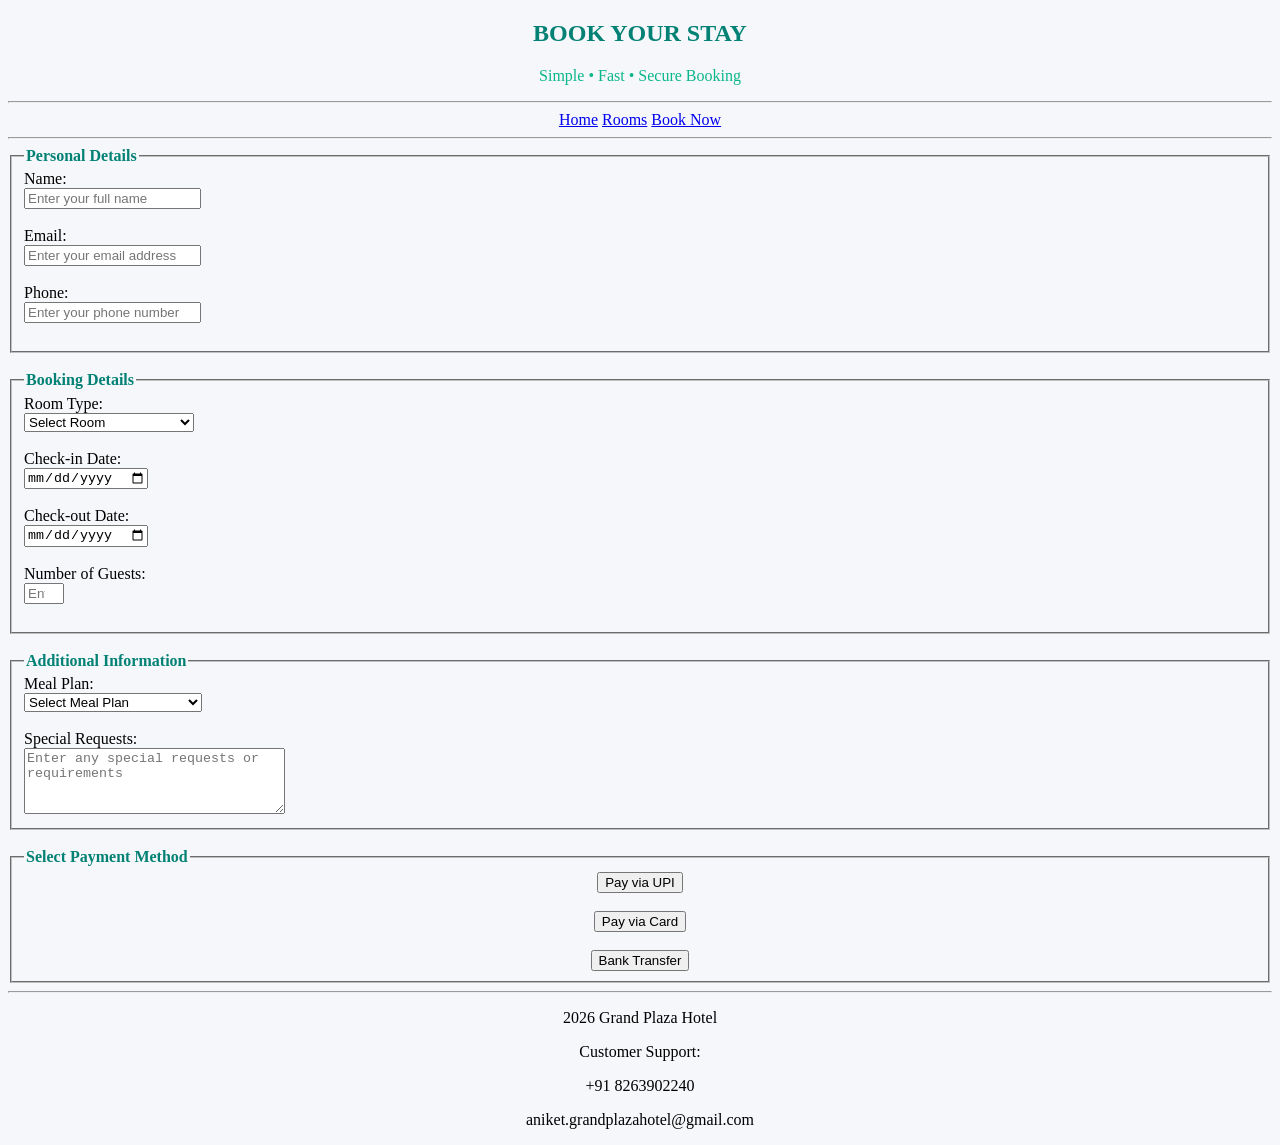
==== BookNow.html @ 25c10018 "Added Files for Mode-1" ====
<!DOCTYPE html>
<html>
<head>
    <title>Book Now - Grand Plaza Hotel</title>
</head>
<body bgcolor="#F5F7FA">
    <div align="center">
        <h2><font color="#028174">BOOK YOUR STAY</font></h2>
        <p><font color="#0AB68B">Simple • Fast • Secure Booking</font></p>
    </div>
    <hr>
    <nav align="center">
        <a href="index.html">Home</a>
        <a href="rooms.html">Rooms</a>
        <a href="BookNow.html">Book Now</a>
    </nav>
    <hr>
    <form> 
        
        <fieldset>
            <legend><b><font color="#028174">Personal Details</font></b></legend>
            <label>Name: </label><br>
            <input type="text" placeholder="Enter your full name" required><br><br>
            <label>Email: </label><br>
            <input type="email" placeholder="Enter your email address" required><br><br>
            <label>Phone: </label><br>
            <input type="tel" placeholder="Enter your phone number" required><br><br>
        </fieldset>
        <br>
        <fieldset>
            <legend><b><font color="#028174">Booking Details</font></b></legend>
            <label>Room Type: </label><br>
            <select required>
                <option value="">Select Room</option>
                <option>Deluxe - ₹3000 / night</option>
                <option>Executive - ₹5000 / night</option>
                <option>Suite - ₹8000 / night</option>
            </select><br><br>
            <label>Check-in Date: </label><br>
            <input type="date" required><br><br>
            <label>Check-out Date: </label><br>
            <input type="date" required><br><br>
            <label>Number of Guests: </label><br>
            <input type="number" min="1" max="5" placeholder="Enter number of guests" required><br><br>
        </fieldset>
        <br>
        <fieldset>
            <legend><b><font color="#028174">Additional Information</font></b></legend>
            <label>Meal Plan: </label><br>
            <select required>
                <option value="">Select Meal Plan</option>
                <option>Breakfast Only</option>
                <option>Breakfast & Dinner</option>
                <option>Breakfast, Lunch & Dinner</option>
            </select><br><br>
            <label>Special Requests: </label><br>
            <textarea rows="4" cols="30" placeholder="Enter any special requests or requirements" required ></textarea><br>
        </fieldset>
        <br>
        <fieldset>
            <legend><b><font color="#028174">Select Payment Method</font></b></legend>
            <div align="center">
                <button type="submit" formaction="upi.html">Pay via UPI</button><br><br>
                <button type="submit" formaction="card.html">Pay via Card</button><br><br>
                <button type="submit" formaction="netbanking.html">Bank Transfer</button>
            </div>
        </fieldset>
    </form>
    <hr>
    <footer align="center">
        <p>2026 Grand Plaza Hotel</p>
        <p>Customer Support:</p>
        <p>+91 8263902240</p>
        <p>aniket.grandplazahotel@gmail.com</p>
    </footer>

</body>
</html>
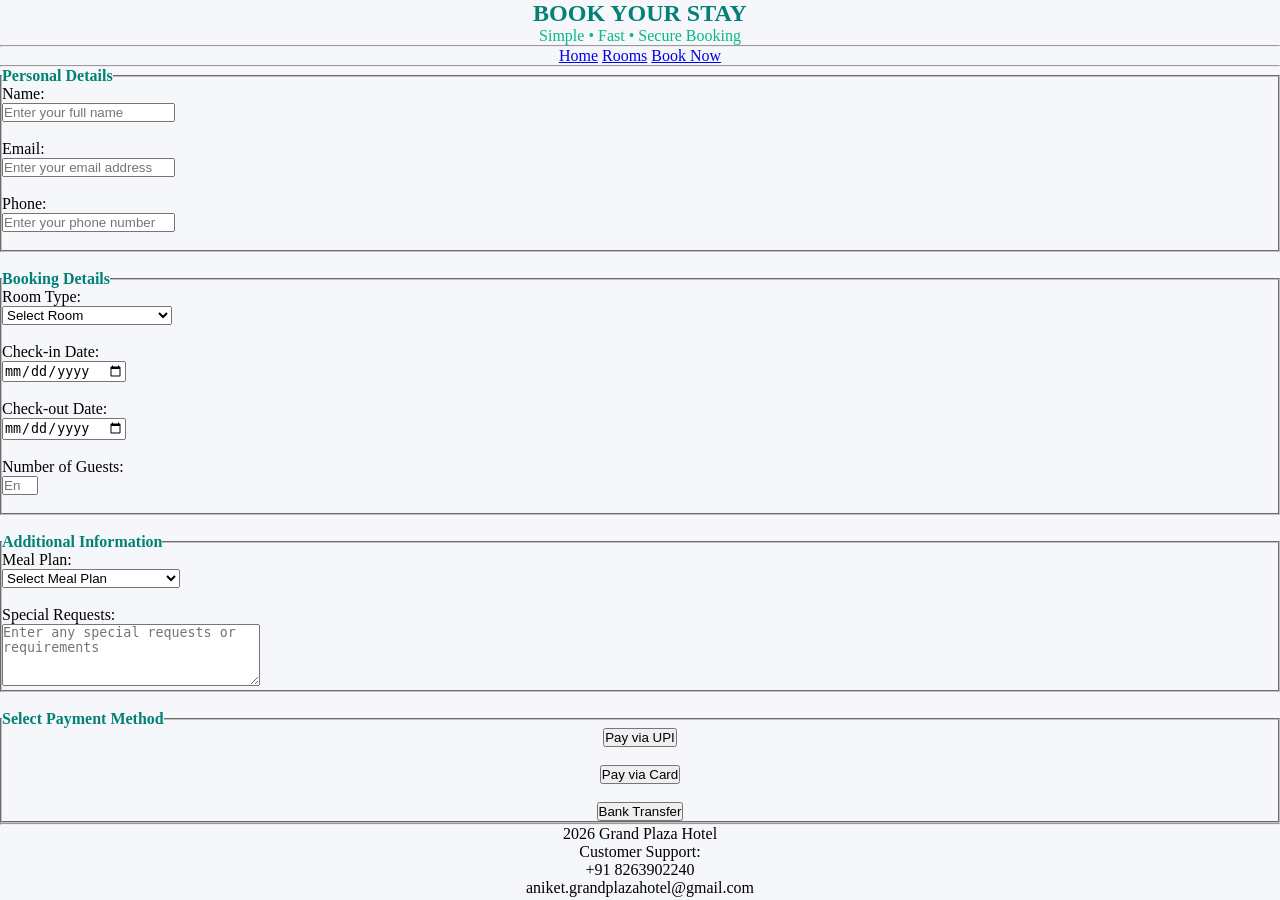
==== commit 02db0329: "Add Mainstyle.css link to multiple HTML files for consistent styling" ====
--- a/BookNow.html
+++ b/BookNow.html
@@ -1,7 +1,10 @@
 <!DOCTYPE html>
 <html>
 <head>
+    <meta charset="UTF-8">
+    <meta name="viewport" content="width=device-width, initial-scale=1.0">
     <title>Book Now - Grand Plaza Hotel</title>
+    <link rel="stylesheet" href="Mainstyle.css">
 </head>
 <body bgcolor="#F5F7FA">
     <div align="center">
--- a/Mainstyle.css
+++ b/Mainstyle.css
@@ -0,0 +1,5 @@
+*{
+    margin:0;
+    padding:0;
+    box-sizing: border-box;
+}
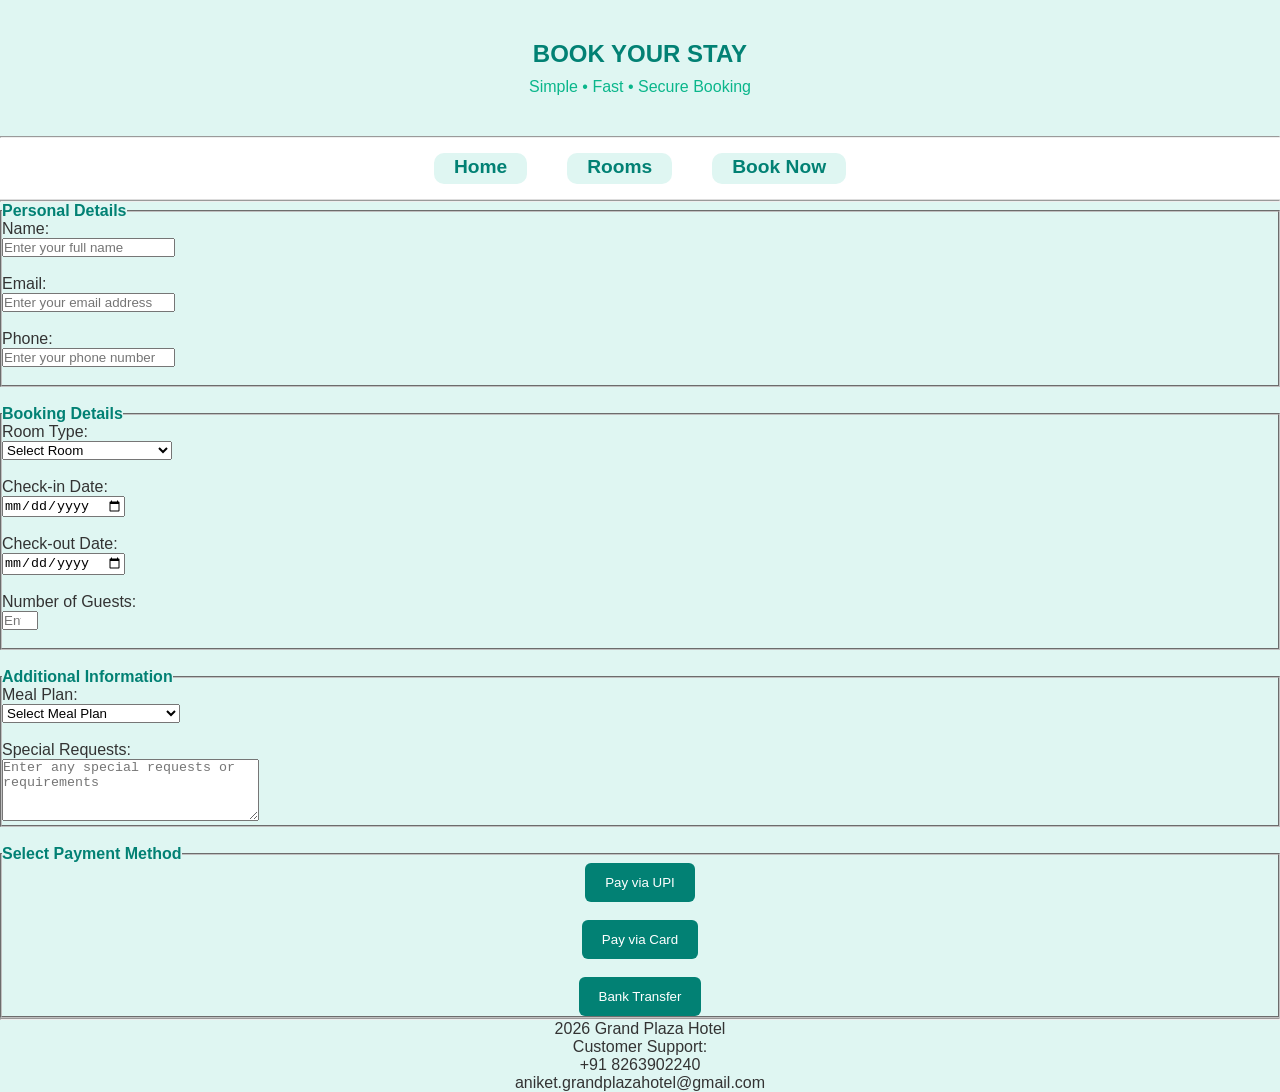
==== commit bc1aa99b: "Refactor navigation elements to use 'navbar' class for consistent styling across multiple pages" ====
--- a/BookNow.html
+++ b/BookNow.html
@@ -12,7 +12,7 @@
         <p><font color="#0AB68B">Simple • Fast • Secure Booking</font></p>
     </div>
     <hr>
-    <nav align="center">
+    <nav class="navbar">
         <a href="index.html">Home</a>
         <a href="rooms.html">Rooms</a>
         <a href="BookNow.html">Book Now</a>
--- a/Mainstyle.css
+++ b/Mainstyle.css
@@ -2,4 +2,66 @@
     margin:0;
     padding:0;
     box-sizing: border-box;
-}+}
+body{
+    font-family:"Segoe UI",sans-serif;
+    background:#dff6f2;
+    color:#333;
+}
+body>div{
+    padding:40px 60px;
+}
+.navbar{
+    display:flex;
+    justify-content:center;
+    gap:40px;
+    background:#fff;
+    padding:15px;
+    border-bottom:1px solid #ddd;
+}
+.navbar a{
+    text-decoration:none;
+    color:#028174;
+    font-weight:bold;
+    font-size: 120%;
+    background-color: #dff6f2;
+    padding-left: 20px;
+    padding-right: 20px;
+    padding-top: 3px;
+    padding-bottom: 6px;
+    border-radius: 10px;
+}
+h1{
+    font-size:36px;
+}
+h2{
+    color:#028174;
+    margin-bottom:10px;
+}
+button,input[type="submit"]{
+    background:#028174;
+    color:#fff;
+    padding:12px 20px;
+    border-radius:6px;
+    border:none;
+    cursor:pointer;
+}
+.facilities{
+    display:grid;
+    grid-template-columns:repeat(3,1fr);
+    gap:25px;
+}
+.card{
+    background:#fff;
+    padding:20px;
+    border-radius:10px;
+    box-shadow:0 4px 10px rgba(0,0,0,0.08);
+}
+.room-card{
+    background:#fff;
+    border-radius:12px;
+    margin:20px auto;
+    padding:20px;
+    max-width:900px;
+    box-shadow:0 5px 12px rgba(0,0,0,0.1);
+}
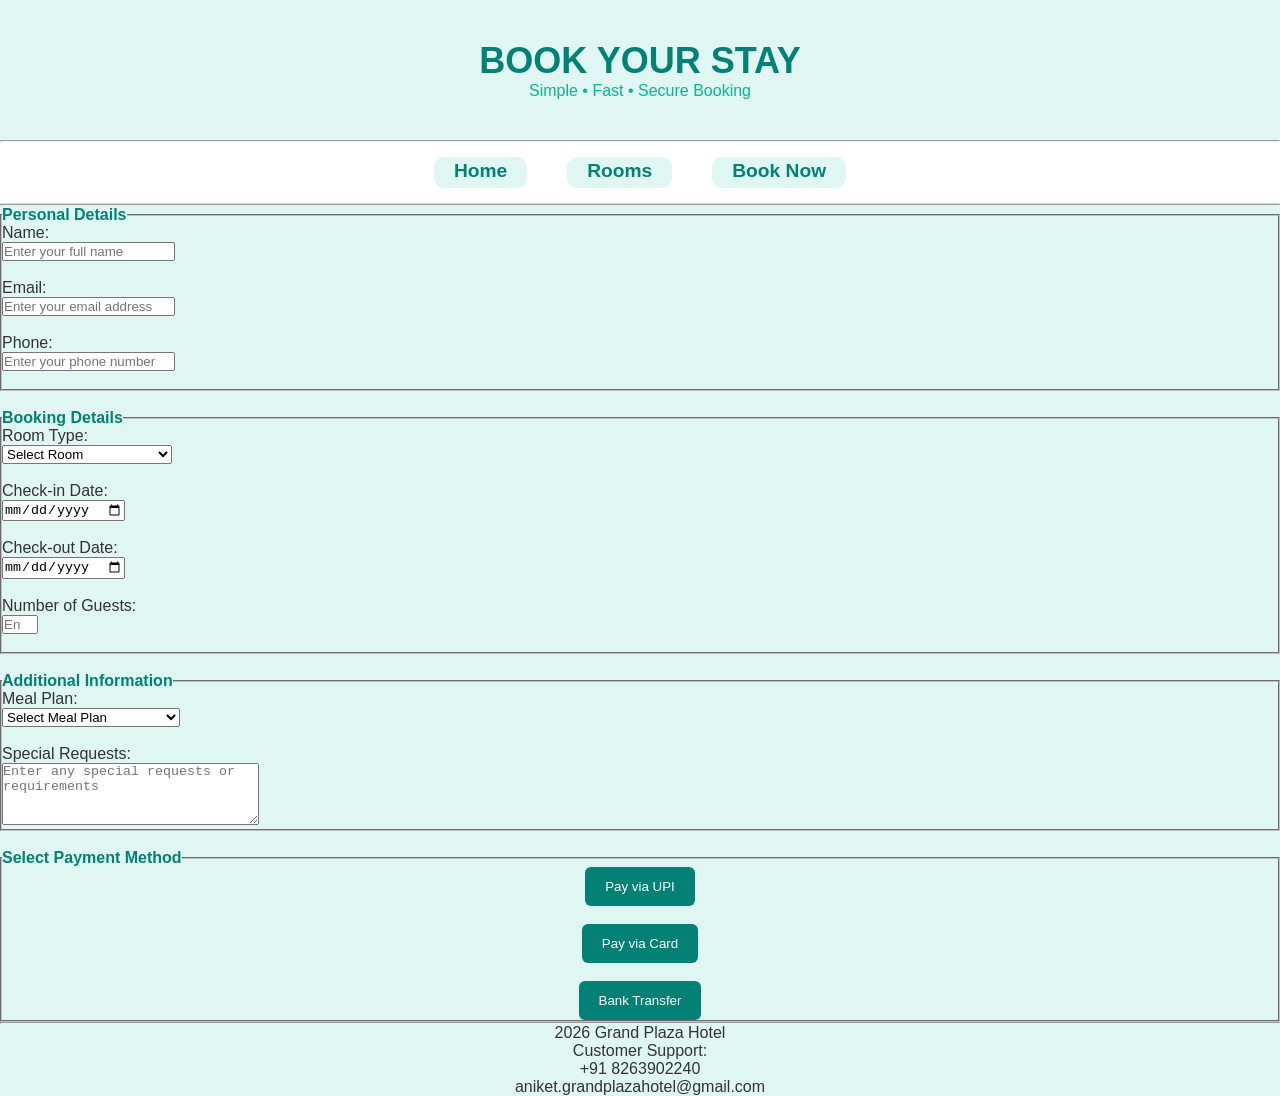
==== commit a0bccf06: "Change heading from h2 to h1 for improved semantic structure on Book Now page" ====
--- a/BookNow.html
+++ b/BookNow.html
@@ -8,7 +8,7 @@
 </head>
 <body bgcolor="#F5F7FA">
     <div align="center">
-        <h2><font color="#028174">BOOK YOUR STAY</font></h2>
+        <h1><font color="#028174">BOOK YOUR STAY</font></h1>
         <p><font color="#0AB68B">Simple • Fast • Secure Booking</font></p>
     </div>
     <hr>
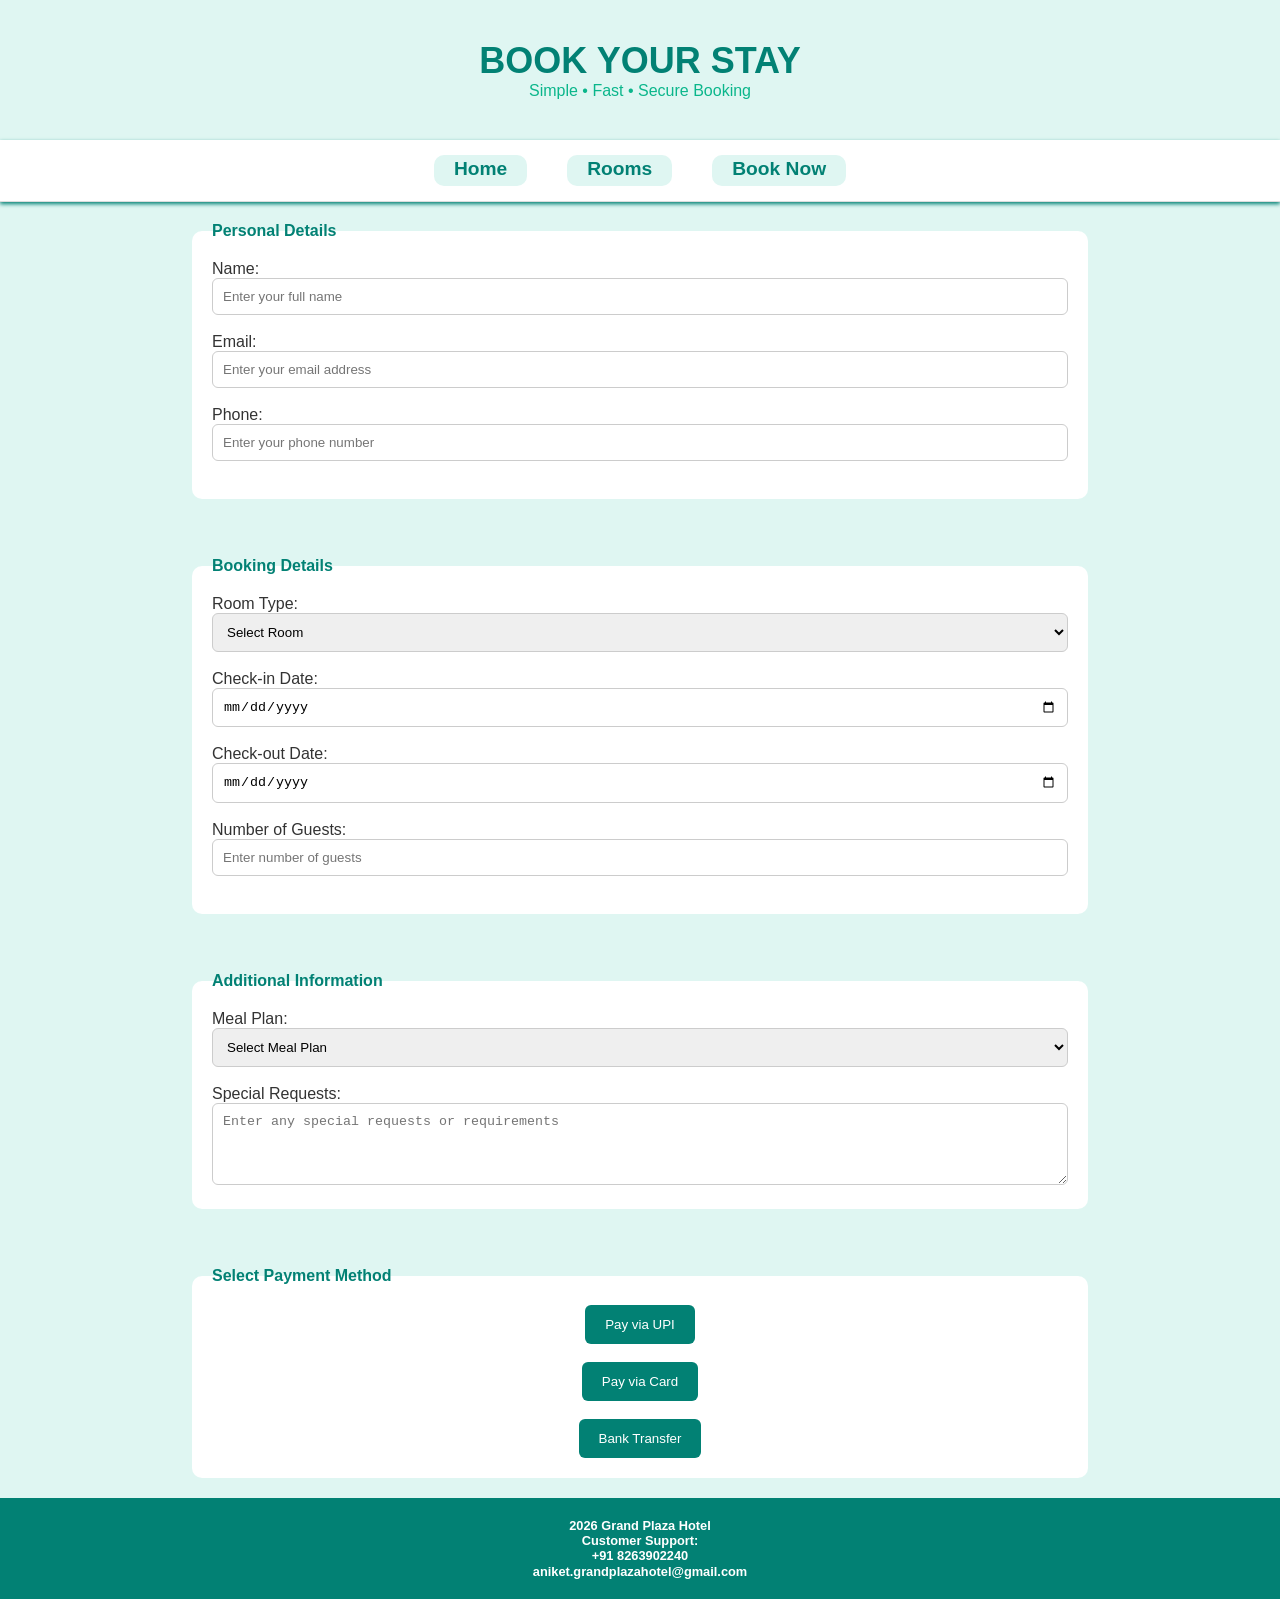
==== commit 62ccdff0: "Remove unnecessary horizontal rules for cleaner layout across multiple pages" ====
--- a/BookNow.html
+++ b/BookNow.html
@@ -11,13 +11,13 @@
         <h1><font color="#028174">BOOK YOUR STAY</font></h1>
         <p><font color="#0AB68B">Simple • Fast • Secure Booking</font></p>
     </div>
-    <hr>
+
     <nav class="navbar">
         <a href="index.html">Home</a>
         <a href="rooms.html">Rooms</a>
         <a href="BookNow.html">Book Now</a>
     </nav>
-    <hr>
+
     <form> 
         
         <fieldset>
@@ -69,7 +69,6 @@
             </div>
         </fieldset>
     </form>
-    <hr>
     <footer align="center">
         <p>2026 Grand Plaza Hotel</p>
         <p>Customer Support:</p>
--- a/Mainstyle.css
+++ b/Mainstyle.css
@@ -18,6 +18,7 @@
     background:#fff;
     padding:15px;
     border-bottom:1px solid #ddd;
+    box-shadow: #028174 0px 2px 4px;
 }
 .navbar a{
     text-decoration:none;
@@ -31,12 +32,59 @@
     padding-bottom: 6px;
     border-radius: 10px;
 }
+hr{
+    height: 3px;
+    background-color: #028174;
+    margin-left: 30px;
+    margin-right: 30px;
+}
 h1{
     font-size:36px;
 }
 h2{
     color:#028174;
     margin-bottom:10px;
+}
+img{
+    width:100%;
+    height:220px;
+    object-fit:cover;
+    border-radius:8px;
+}
+.gallery{
+    display:grid;
+    grid-template-columns:repeat(2,1fr);
+    gap:15px;
+    max-width:800px;
+    margin:auto;
+}
+.gallery img{
+    width:100%;
+    aspect-ratio:1/1;
+    object-fit:cover;
+    border-radius:10px;
+}
+.room-highlight{
+    display:grid;
+    grid-template-columns:repeat(3,1fr);
+    gap:15px;
+    max-width:900px;
+    margin-bottom: 20px;
+}
+.room-highlight img{
+    width:100%;
+    height:200px;
+    object-fit:cover;
+    border-radius:10px;
+}
+footer{
+    background:#028174;
+    color: #fff;
+    padding:20px;
+    text-align:center;
+    font-size: 80%;
+    line-height: 1.2;
+    font-weight: 600;
 }
 button,input[type="submit"]{
     background:#028174;
@@ -65,3 +113,82 @@
     max-width:900px;
     box-shadow:0 5px 12px rgba(0,0,0,0.1);
 }
+.room-info{
+    margin-top:12px;
+    line-height:1.5;
+}
+.room-info h2{
+    margin-bottom:6px;
+    font-size: 150%; 
+}
+.room-info p{
+    font-size: 120%; 
+    margin:6px 0;
+}
+.room-info p b{
+    font-size: 120%; 
+    color:#028174;
+}
+.room-info ul{
+    margin:8px 0;
+    padding-left:18px;
+    font-size: 120%; 
+}
+.room-info button{
+    font-size: 120%; 
+    margin-top:20px;
+}
+fieldset{
+    background:#fff;
+    border:none;
+    padding:20px;
+    border-radius:10px;
+    margin-bottom:20px;
+    margin:20px auto;
+    width: 70%;
+}
+input,select,textarea{
+    width:100%;
+    padding:10px;
+    border-radius:6px;
+    border:1px solid #ccc;
+}
+.qr-box{
+    display:flex;
+    justify-content:center;
+    margin:20px 0;
+}
+.qr-box img{
+    width:220px;
+    height:220px;
+    object-fit:contain;
+    background:#fff;
+    padding:10px;
+    border-radius:12px;
+    box-shadow:0 4px 10px rgba(0,0,0,0.1);
+}
+.carousel {
+    overflow: hidden;
+    width: 100%;
+    border-radius: 10px;
+}
+.slides {
+    display: flex;
+    width: 300%;
+    animation: slide 70s infinite;
+}
+.slides img {
+    width: 400px;
+    flex-shrink: 0;
+}
+@keyframes slide {
+    0%   { transform: translateX(0); }
+    100% { transform: translateX(-800px); }
+    00% { transform: translateX(0px); }
+}
+button:hover{
+    background:#0AB68B;
+}
+.navbar a:hover{
+    color:#0AB68B;
+}
